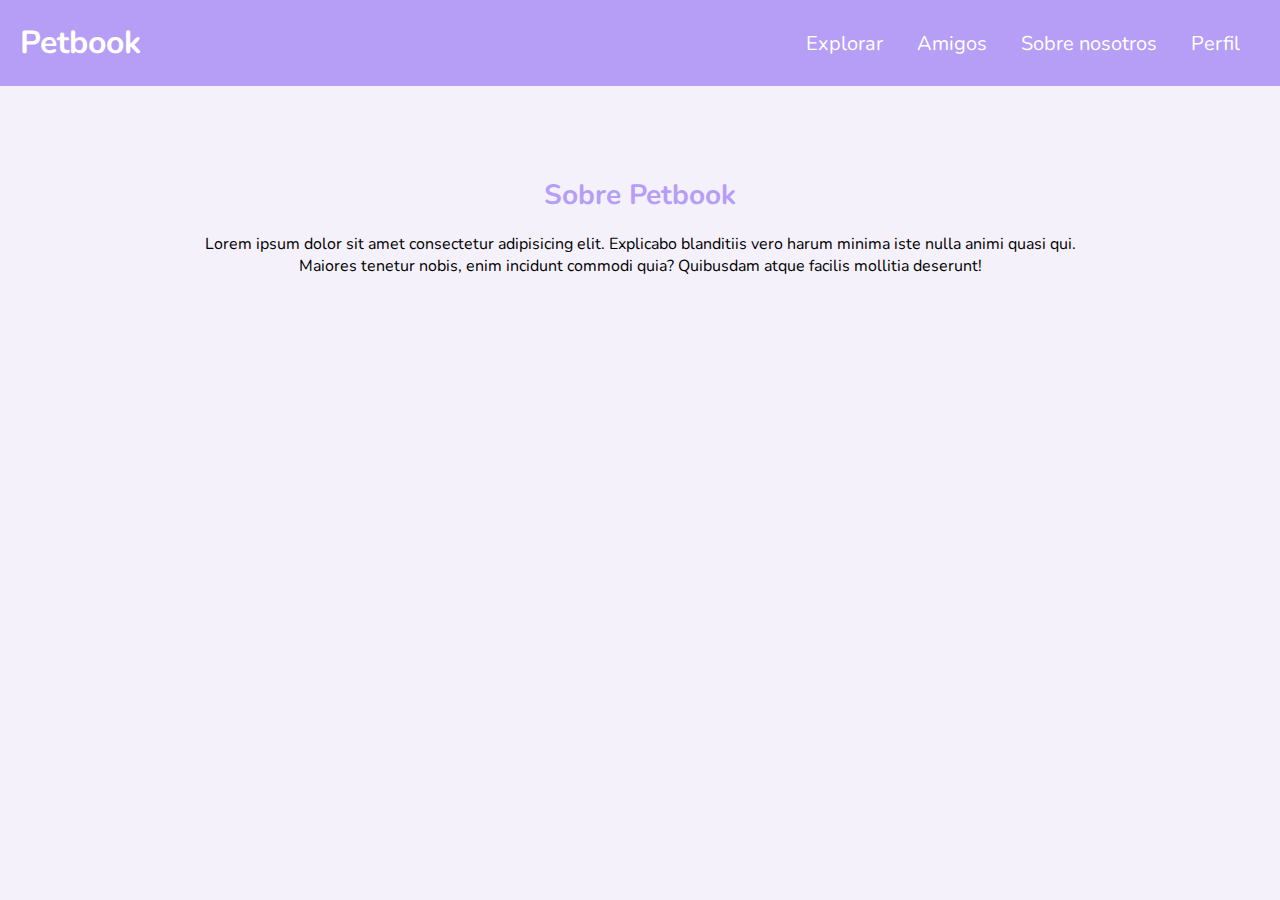
==== pet-book/about.html @ 6e89b15e "nuevos cambios" ====
<!DOCTYPE html>
<html lang="en">
<head>
    <meta charset="UTF-8">
    <meta name="viewport" content="width=device-width, initial-scale=1.0">
    <title>Petbook</title>

    <link rel="stylesheet" href="css/explorar.css">
    <link rel="stylesheet" href="https://fonts.googleapis.com/css?family=Nunito">
</head>
<body>

<!--Navigation bar-->

<div class="container">
    <div id="logo">
        <h1><a href="index.html">Petbook</a></h1>
    </div>
    <nav>
        <ul>
            <li><a href="explorar.html">Explorar</a></li>
            <li><a href="#artAmigos">Amigos</a></li>
            <li><a href="#artSobre">Sobre nosotros</a></li>
            <li><a href="#artIniciar">Perfil</a></li>
        </ul>
    </nav>
</div>

<div style="width: 70%; margin: 0 auto;">
    <h1 style="font-size: 28px; color: #b69ef7; text-align: center; margin-top: 90px;">Sobre Petbook</h1>
    <p style="text-align: center; font-family: 'Nunito';">Lorem ipsum dolor sit amet consectetur adipisicing elit. Explicabo blanditiis vero harum minima iste nulla animi quasi qui. Maiores tenetur nobis, enim incidunt commodi quia? Quibusdam atque facilis mollitia deserunt!</p>
</div>
    
</body>
</html>
---- pet-book/css/explorar.css ----
h1, h2, h3 {
    font-family: 'Nunito'
}

 #logo {
    background-color: #b69ef7;
    color: white;
    margin: 0px;
    padding-left: 20px;
    font-family: 'Nunito';
    float: left;
        }

nav {
    float: right;
    color: white;
        }

.container {
    clear: none;
    overflow: auto;
    background-color: #b69ef7;    
                }

ul {
    padding: 10px;
    padding-top: 14px;
        }

ul li{
    display: inline-block;
    font-size:20px; font-family:'Nunito';
    margin-right: 30px;
        }

ul li:hover {
    color: #5433b1;
        }

a {
    color: inherit;
    text-decoration: none;
        }

body {
    margin: 0px;
    background-color: #f4f1fb;
        }

.gallery {
    width: fit-content;
    margin: 50px auto;
    text-align: center;
} 

.galleryPicture {
    width: 500px;
    height: 500px;
    display: inline-block;
    margin: 5px;
}

.galleryPicture img{
    width: 500px;
    height: 500px;

}

/*#siguiendo:enabled {
    color: #b69ef7;
}

#siguiendo:disabled {
    color: #d9ccf7;
}*/
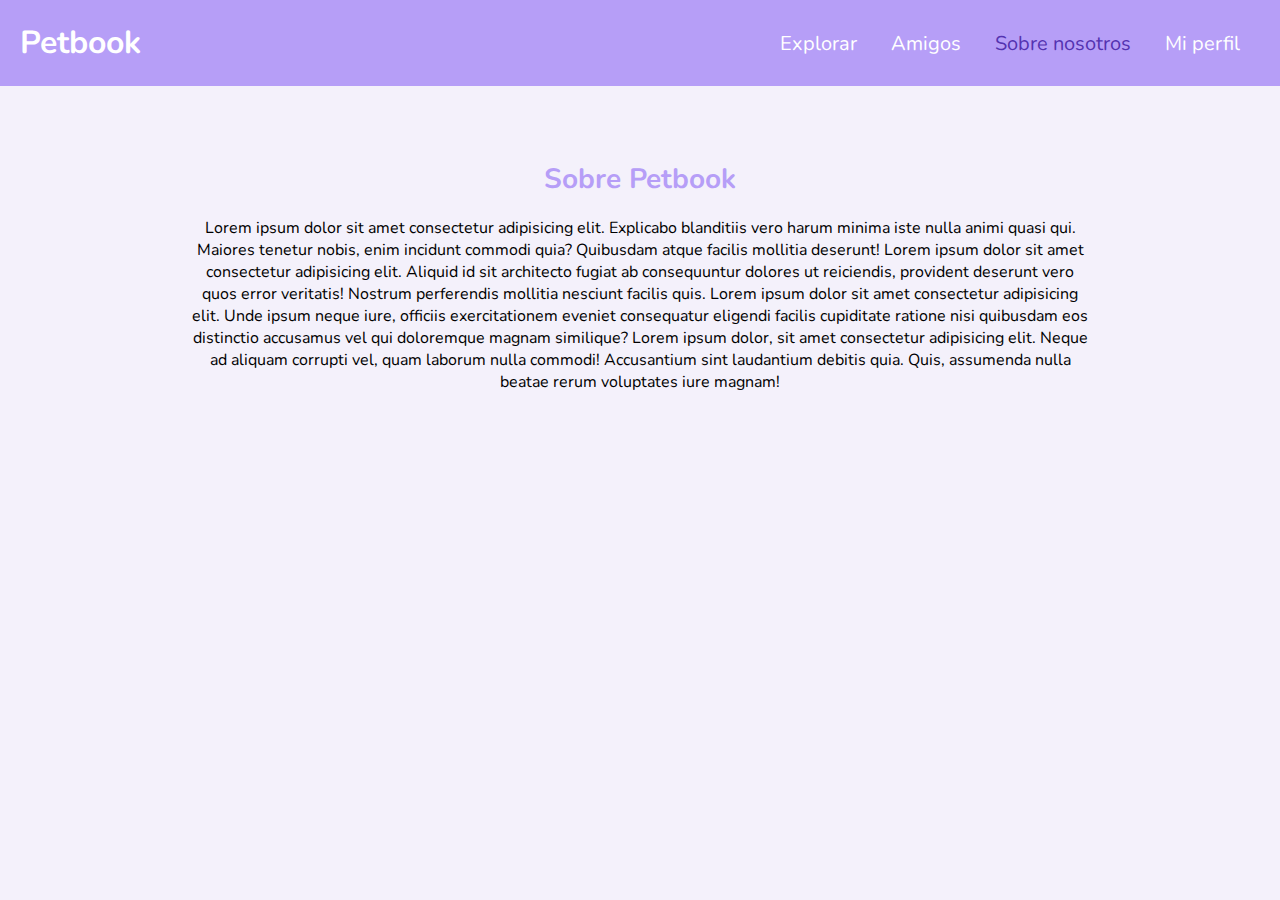
==== commit 52406e68: "version final" ====
--- a/pet-book/about.html
+++ b/pet-book/about.html
@@ -20,15 +20,17 @@
         <ul>
             <li><a href="explorar.html">Explorar</a></li>
             <li><a href="#artAmigos">Amigos</a></li>
-            <li><a href="#artSobre">Sobre nosotros</a></li>
-            <li><a href="#artIniciar">Perfil</a></li>
+            <li style="color: #5433b1;"><a href="about.html">Sobre nosotros</a></li>
+            <li><a href="profile.html">Mi perfil</a></li>
         </ul>
     </nav>
 </div>
 
-<div style="width: 70%; margin: 0 auto;">
+<div style="width: 70%; margin: 160px auto;">
     <h1 style="font-size: 28px; color: #b69ef7; text-align: center; margin-top: 90px;">Sobre Petbook</h1>
-    <p style="text-align: center; font-family: 'Nunito';">Lorem ipsum dolor sit amet consectetur adipisicing elit. Explicabo blanditiis vero harum minima iste nulla animi quasi qui. Maiores tenetur nobis, enim incidunt commodi quia? Quibusdam atque facilis mollitia deserunt!</p>
+    <p style="text-align: center; font-family: 'Nunito';">Lorem ipsum dolor sit amet consectetur adipisicing elit. Explicabo blanditiis vero harum minima iste nulla animi quasi 
+        qui. Maiores tenetur nobis, enim incidunt commodi quia? Quibusdam 
+        atque facilis mollitia deserunt! Lorem ipsum dolor sit amet consectetur adipisicing elit. Aliquid id sit architecto fugiat ab consequuntur dolores ut reiciendis, provident deserunt vero quos error veritatis! Nostrum perferendis mollitia nesciunt facilis quis. Lorem ipsum dolor sit amet consectetur adipisicing elit. Unde ipsum neque iure, officiis exercitationem eveniet consequatur eligendi facilis cupiditate ratione nisi quibusdam eos distinctio accusamus vel qui doloremque magnam similique? Lorem ipsum dolor, sit amet consectetur adipisicing elit. Neque ad aliquam corrupti vel, quam laborum nulla commodi! Accusantium sint laudantium debitis quia. Quis, assumenda nulla beatae rerum voluptates iure magnam!</p>
 </div>
     
 </body>
--- a/pet-book/css/explorar.css
+++ b/pet-book/css/explorar.css
@@ -17,9 +17,12 @@
         }
 
 .container {
-    clear: none;
+    position: fixed;
+    top: 0;
+    right: 0;
+    left: 0;
     overflow: auto;
-    background-color: #b69ef7;    
+    background-color: #b69ef7;
                 }
 
 ul {
